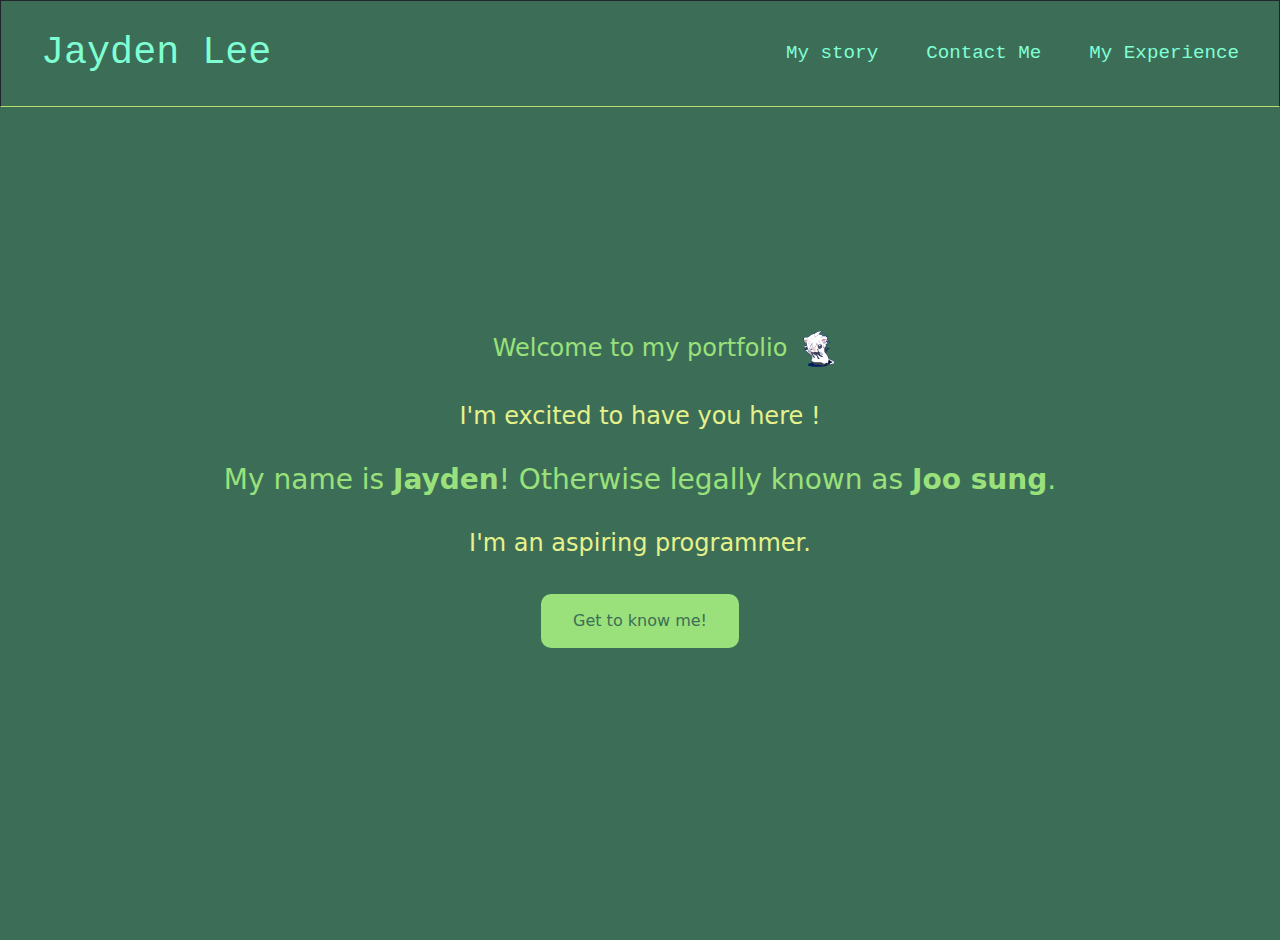
==== index.html @ a07bbd25 "Add files via upload" ====
<!DOCTYPE html>
<html lang="en">

<head>
    <meta charset="UTF-8">
    <meta name="viewport" content="width=device-width, initial-scale=1.0">
    <title>Jayden's portfolio</title>
    <link rel="stylesheet" href="welcomepage.css">
    <link href="https://cdn.jsdelivr.net/npm/bootstrap@5.3.3/dist/css/bootstrap.min.css" rel="stylesheet"
        integrity="sha384-QWTKZyjpPEjISv5WaRU9OFeRpok6YctnYmDr5pNlyT2bRjXh0JMhjY6hW+ALEwIH" crossorigin="anonymous">
</head>

<body id="bg-color">

    <nav class="navbar navbar-expand-lg container-xxl-fluid">
    

       
        <div class="px-3 container" id="navbar-brand">
            <a class="navbar-brand mx-4 align-items-sm-center " id="headname" href="index.html"><span class="headname">Jayden Lee</span></a>
            <button class="navbar-toggler collapsed" type="button" data-bs-toggle="collapse" data-bs-target="#navbarNav"
                aria-controls="navbarNav" aria-expanded="false" aria-label="Toggle navigation">
                <span></span>
                <span></span>
                <span></span>
            </button>
        </div>

        <div class="collapse navbar-collapse mx-3 justify-content-end" id="navbarNav">
            <ul class="navbar-nav " id="nav-list">

                <li class="nav-item nav-border mx-auto p-3" id="navAbout">
                    <a class="nav-link " id="nav-selection" href="about-me.html"> <span>My story</span></a>
                </li>

                <li class="nav-item nav-border mx-auto p-3" id="navContacts">
                    <a class="nav-link" id="nav-selection" href="contacts.html"><span>Contact Me</span></a>
                </li>

                <li class="nav-item nav-border mx-auto p-3" id="navExperience">
                    <a class="nav-link" id="nav-selection" href="experience.html"><span>My Experience</span></a>
                </li>
            </ul>
        </div>
    </nav>


    <main class="container-fluid d-flex align-items-center justify-content-center vh-100" id="main">
        <div class="container">
          <div class="container mb-auto">
            <h4 class="text-center" id="Welcome">
              <span class="Welcome">Welcome to my portfolio <img class="" src="please-mafumafu-gif.gif" width="3.7%" height="3.7%" /></span>
            </h4>
            <br>
            <h4 class="text-center" id="excited">
              <span class="excited">I'm excited to have you here <span class="blinking-text-2">!</span></span>
            </h4>
            <br>
            <h3 class="text-center" id="name">
              <span class="name">My name is <b>Jayden</b>! Otherwise legally known as <b>Joo sung</b>.</span>
            </h3>
            <br>
            <h4 class="text-center" id="my-career">
              <span class="my-career">I'm an aspiring programmer.</span>
            </h4>
            <br>
            <div class="container d-flex justify-content-center about-btn" >
              <a href="about-me.html" class="button">
                <span class="">Get to know me<span class="blinking-text-3">!</span></span>
              </a>
            </div>
          </div>
        </div>
      </main>
      

    <script defer src="https://cdn.jsdelivr.net/npm/bootstrap@5.3.3/dist/js/bootstrap.bundle.min.js"
        integrity="sha384-YvpcrYf0tY3lHB60NNkmXc5s9fDVZLESaAA55NDzOxhy9GkcIdslK1eN7N6jIeHz"
        crossorigin="anonymous"></script>

        <script src="script.js"></script>
</body>

</html>
---- welcomepage.css ----
#headname {
    font-family: monospace;
    font-weight: 100;
    font-size: 3vw;
    color: aquamarine;
}

@media screen and (max-width: 601px) {
  #headname {
    font-size:7vw;
    text-align: start;
  }
}

#headname{
  container: none;
  animation: slideUp 1s ease, fadeIn 1s ease;
}

.headname{
  container: none;
    position: relative;
    top: 0;
    transition: top ease 0.5s;
}

.headname:hover {
  container: none;
    top: -10px;
}

@keyframes hoverLift {
    from {
        transform: translateY(0)
    }
    to {
        transform: translateY(10%);
    }
}

  @keyframes fadeIn {
    from {
      opacity: 0;
    }
    to {
      opacity: 1; 
    }
  }
  
  .fade-in {
    animation: fadeIn 3s ease;

  }
  

  .fade-in-name {
    animation: fadeIn 2s ease;
  }

.text-xxl-center{
    left:-34vh ;
    top: 5vh;
}

#profile-pic {
    animation: slideUp 1s ease, fadeIn 3s ease;
    
}

.fade-in-name {
    position: absolute;
    bottom: -4vh;
    opacity: 0;
    transition: opacity 1s, transform 2s ease;
}

.fade-in-name.slide-up {
    opacity: 1;
    transform: translateX(-1vh) translateY(1.8vh);
}
 
@keyframes slideUp {
    from {
      transform: translateY(100%);
    }
    to {
      transform: translateY(0);
    }
  }

  @keyframes slideDown {
    from {
      transform: translateY(-50%);
    }
    to {
      transform: translateY(0%);
    }
  }


.slide-in {
    left: -35vh;
    animation: slideIn 2s forwards;
  }

  @keyframes slideIn {
    from {
      transform: translateX(100%);
    }
    to {
      transform: translateX(0);
    }
  }

  @keyframes slideIn-right {
    from {
      transform: translateX(0);
    }
    to {
      transform: translateX(100%);
    }
  }

  .slide-in-exp {
    position:relative;
    left: -27.3vh;
    animation: slideIn-right 2s forwards;
  }
.text-lg-center m-3 {
flex-direction: row 1;}

*{
  margin:0;
  padding:0;
  border:0;
}


.nav-border {
  overflow: hidden;
}

.nav-border a {
   color: #f2f2f2;
  text-align: center;
  padding: 14px 16px;
  text-decoration: none;
  position: relative;
}

.nav-border a:before {
  content: "";
  position: absolute;
  width: 84%;
  height: 2px;
  bottom: 3px;
  left: 8%;
  background-color: #e6f18c;
  visibility: hidden;
  transform: scaleX(0);
  transition: all 0.3s ease-in-out 0s;
}

.nav-border a:hover:before {
  visibility: visible;
  transform: scaleX(1);
}
.nav-border a.active-menu:before {
  content: "";
  position: absolute;
  width: 84%;
  height: 2px;
  bottom: 3px;
  left: 8%;
  background-color: none;
  visibility: visible;
  transform: scaleX(1);
  transition: all 0.3s ease-in-out 0s; 
  }

  #bg-color{
    background-color: #3c6e57;
  }

  #intro-title{
    animation: slideUp 3s ease, fadeIn 3s ease;
    color: #e6f18c;
    font-family: monospace;
  }

  .navbar{
    background-color:#3c6e57;
    border-bottom: #bbe06c;
    border-width: 1px;
    border-style: solid;
  }

  #navExperience{
    animation: slideDown 2s ease, fadeIn 2s ease;
  }

  #navAbout{
    animation: slideDown 1.4s ease, fadeIn 1.4s ease;
  }

  #navContacts{
    animation: slideDown 1.7s ease, fadeIn 1.7s ease;
  }

  #profile-card{
    animation: slideUp 1s ease, fadeIn 1s ease;
  }

  #card-bg{
    background-color: #689b5a ;
    color: #e6f18c;
  }
  #main-card-title{
    color: #8dd978;
  }

  .main-card-title{
    color: #8dd978;
  }

  #card-margin{
    background-color: #bbe06c;
  }



  #card-bg2{
    background-color: #c4eaba;
  }

  .nav-toggle {
    display: flex;
    flex-direction: column;
    justify-content: space-between;
    height: 22px;
    width: 24px;
  }
  
  .nav-toggle .bar {
    height: 3px;
    width: 100%;
    background-color: black;
    transition: all 100ms ease-in-out;
  }
  
  .nav-toggle:hover {
    cursor: pointer;
  }
  
  .navbar-toggler span {
    display: block;
    background-color: #bae8e8;
    height: 3px;
    width: 25px;
    margin-top: 5px;
    margin-bottom: 5px;
    position: relative;
    left: 0;
    opacity: 1;
    transition: all 0.35s ease-out;
    transform-origin: center left;
}



.navbar-toggler span:nth-child(1) {
    margin-top: 0.3em;
}


.navbar-toggler:not(.collapsed) span:nth-child(1) {
    transform: translate(15%, -33%) rotate(45deg);
}

.navbar-toggler:not(.collapsed) span:nth-child(2) {
    opacity: 0;
}

.navbar-toggler:not(.collapsed) span:nth-child(3) {
    transform: translate(15%, 33%) rotate(-45deg) ;
}



.navbar-toggler span:nth-child(1) {
    transform: translate(0%, 0%) rotate(0deg) ;
}

.navbar-toggler span:nth-child(2) {
    opacity: 1;
}

.navbar-toggler span:nth-child(3) {
    transform: translate(0%, 0%) rotate(0deg) ;
}
  
#nav-selection{
  color: aquamarine;
  font-size: 1.2rem;
  font-family: monospace;
  white-space: nowrap;
}

.Welcome{
 color: #9ae17b;
 margin-left: 3rem;
}

#Welcome{
  animation: slideDown ease 1s, fadeIn 1s;
}

.excited{
  color: #e6f18c;
}

#excited{
  animation: slideDown ease 1.25s, fadeIn 1.25s;
}

.name{
  color: #9ae17b;
}

#name{
  animation: slideDown ease 1.5s, fadeIn 1.5s;
}

.my-career{
  color: #e6f18c;
}

#my-career{
  animation: slideDown ease 1.75s, fadeIn 1.75s;
}

.button {
  background-color: #9ae17b;
  border: none;
  color: #3c6e57;
  padding: 15px 32px;
  text-align: center;
  text-decoration: none;
  display: inline-block;
  font-size: 16px;
  margin: 4px 2px;
  cursor: pointer;
  border-radius: 10px;
  transition: background-color 0.2s ease-in;
  container: none;
  position: relative;
  top: 0;
  transition: top ease 0.5s;
}

.button:hover{
  background-color:  #7ac664;
  container: none;
  top: -10px; 
}

.about-btn {
  container: none;
  position: relative;
  top: 0;
  transition: top ease 0.5s;
}

.about-btn:hover { 
    container: none;
}


#main {
  margin-top: -67px;
}

@keyframes blink {
  0% { opacity: 1; }
  50% { opacity: 0; }
  100% { opacity: 1; }
}

@keyframes blink-2 {
  0% { opacity: 0; }
  50% { opacity: 1; }
  100% { opacity: 0; }
}

.blinking-text {
  animation: blink 1s infinite; 
}

.blinking-text-2{
  animation: blink-2 1s infinite;
}

.blinking-text-3{
  animation: blink-2 3s infinite;
}

#skills-title{
  animation: slideUp 3s ease, fadeIn 3s ease;
  color: #e6f18c;
  font-family: monospace;
}

#skills-card-bg{
 background-color: #c4eaba;
}



#skills-card {
  background-color: #689b5a;
color: #e6f18c;
}

#skills-card-title{
  color: #8dd978;
}

form {
  display: flex;
  flex-direction: column;
}

h2 {
  text-align: center;
  margin-bottom: 20px;
}

.input-group {
  margin-bottom: 15px;
}

label {
  font-weight: bold;
  margin-bottom: 5px;
}

input, textarea {
  padding: 5px;
  width: 100%;
  border: 1px solid #ccc;
  border-radius: 5px;
  font-size: 16px;
  background-color: #c4eaba;
}

textarea {
  resize: vertical; 
}

.submit-btn {
  background-color: #4CAF50;
  color: white;
  border: none;
  padding: 12px 20px;
  text-align: center;
  text-decoration: none;
  display: inline-block;
  font-size: 16px;
  border-radius: 5px;
  cursor: pointer;
  transition: background-color 0.3s ease;
}

.submit-btn:hover {
  background-color: #45a049;
}

.card {
  position: relative;
  overflow: hidden;
}

.image-container{
  border: 1px;
  border-color: #e6f18c;
}

.card img {
  filter: brightness(0.5);
  transition: transform 0.3s ease, filter 0.3s ease;
}

.card:hover img {
  transform: scale(1.1);
  filter: brightness(1);
}


.card .card-img-overlay {
  position: absolute;
  top: 0;
  left: 0;
  right: 0;
  bottom: 0;
  background-color: rgba(0, 0, 0, 0); 
  color: white;
  opacity: 1; 
  transition: opacity 0.3s ease;
  display: flex;
  flex-direction: column;
  justify-content: center;
  align-items: center;
  text-align: center;
}

.card:hover .card-img-overlay {
  opacity: 0.54; 
}
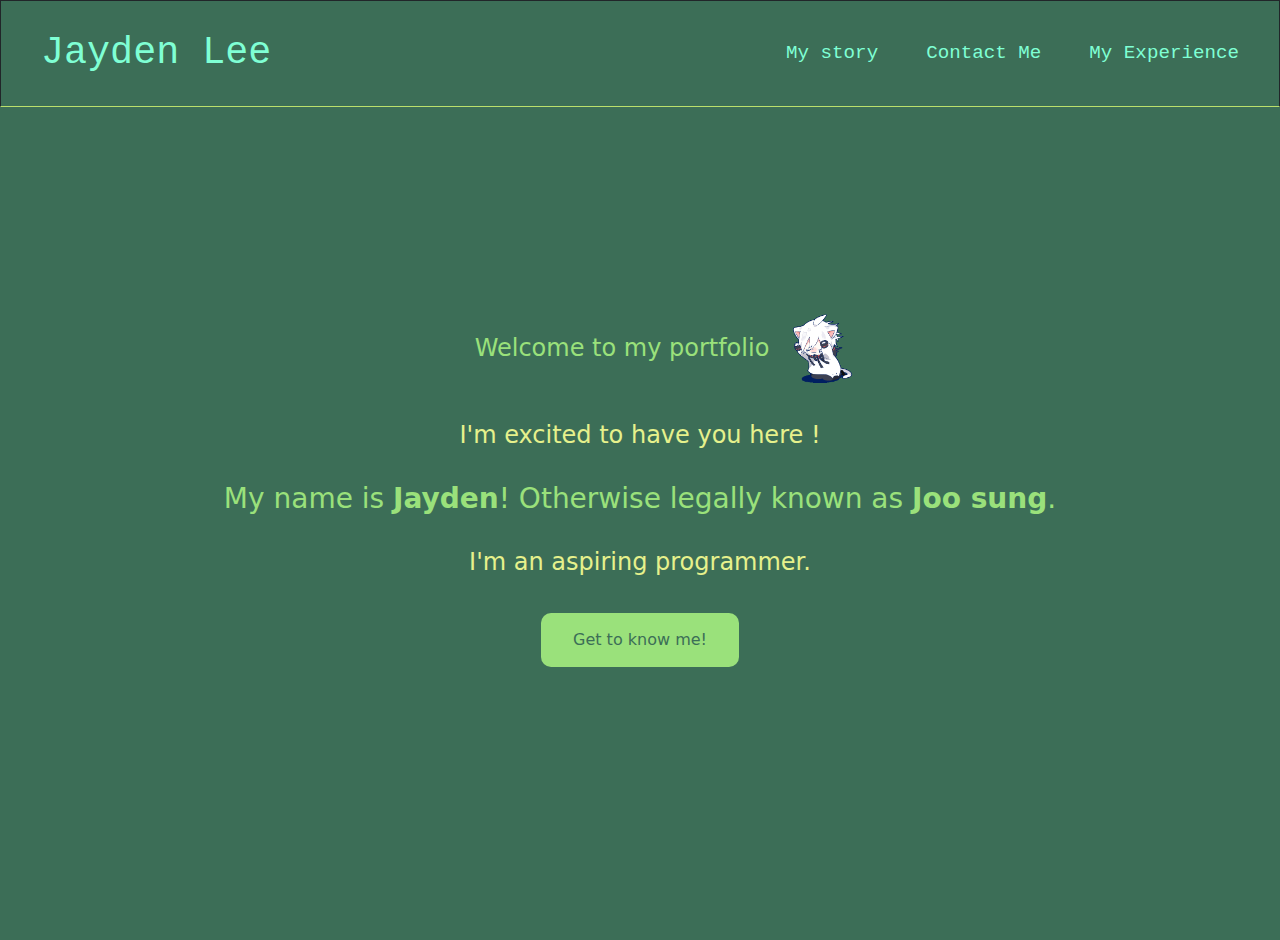
==== commit 03272f98: "Update index.html" ====
--- a/index.html
+++ b/index.html
@@ -47,9 +47,9 @@
 
     <main class="container-fluid d-flex align-items-center justify-content-center vh-100" id="main">
         <div class="container">
-          <div class="container mb-auto">
+          <div class="container">
             <h4 class="text-center" id="Welcome">
-              <span class="Welcome">Welcome to my portfolio <img class="" src="please-mafumafu-gif.gif" width="3.7%" height="3.7%" /></span>
+              <span class="Welcome">Welcome to my portfolio </span><img class="welcome-img" src="please-mafumafu-gif.gif" style="max-width: 7%;"/>
             </h4>
             <br>
             <h4 class="text-center" id="excited">
@@ -81,4 +81,4 @@
         <script src="script.js"></script>
 </body>
 
-</html>+</html>
